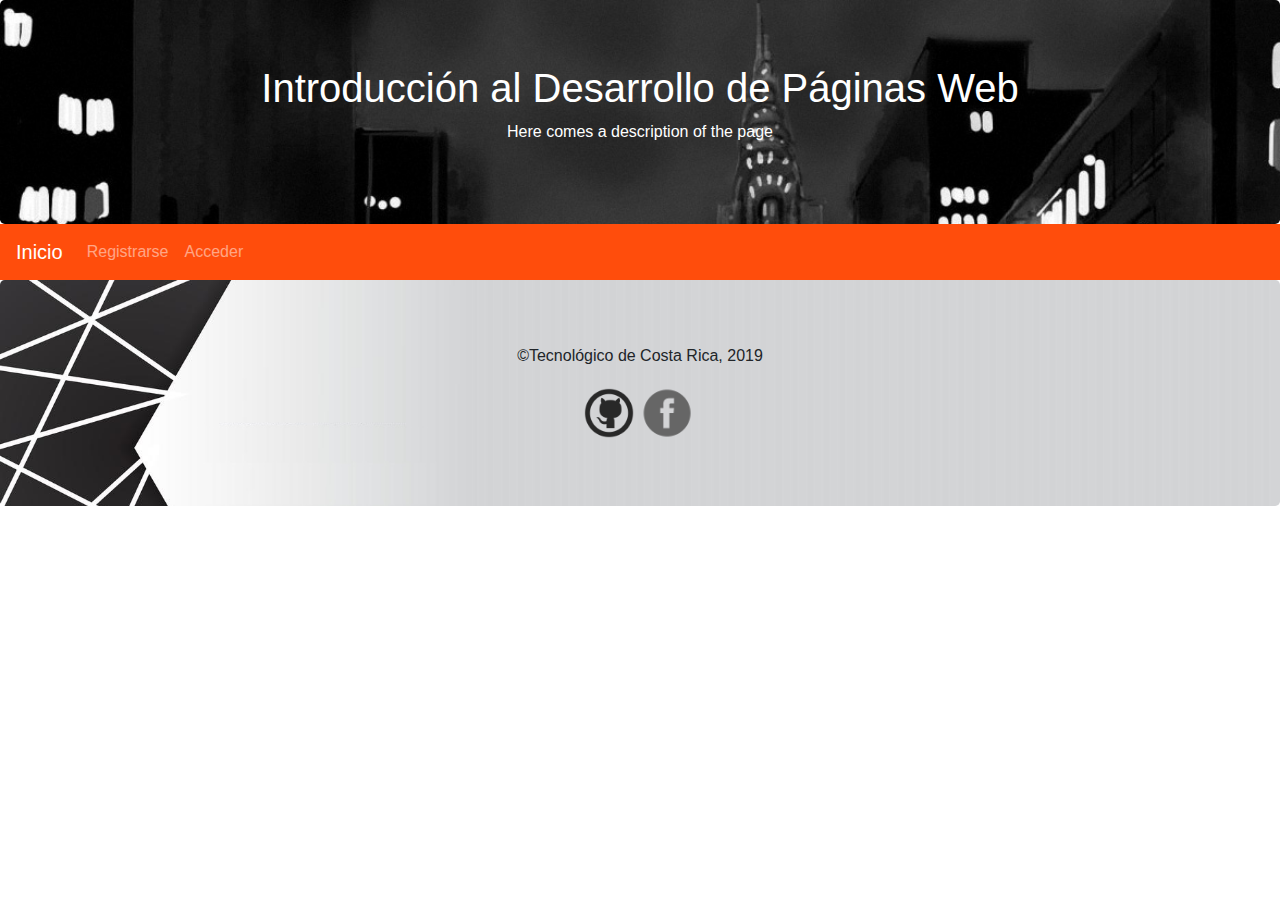
==== autenticacion.html @ 7b0a962e "Creacion de pagina principal y parte de pagina de registro" ====
<!DOCTYPE html>
<html lang="en">
<head>
  <title>Acceso de Usuarios</title>
  <meta charset="utf-8">
  <meta name="viewport" content="width=device-width, initial-scale=1">
  <link rel="stylesheet" href="https://maxcdn.bootstrapcdn.com/bootstrap/4.4.1/css/bootstrap.min.css">
  <script src="https://ajax.googleapis.com/ajax/libs/jquery/3.4.1/jquery.min.js"></script>
  <script src="https://cdnjs.cloudflare.com/ajax/libs/popper.js/1.16.0/umd/popper.min.js"></script>
  <script src="https://maxcdn.bootstrapcdn.com/bootstrap/4.4.1/js/bootstrap.min.js"></script>
  <link rel="stylesheet" type="text/css" href="CSS/estilosinicio.css">
</head>
<body>

<div class="jumbotron text-center" style="margin-bottom:0" id = "encabezadoinicio">
  <h1 id = "datosencabezadoinicio">Introducción al Desarrollo de Páginas Web</h1>
  <p id = "datosencabezadoinicio">Here comes a description of the page</p> 
</div>

<nav class="navbar navbar-expand-sm navbar-dark" id="bg-orange">
  <a class="navbar-brand" href="index.html">Inicio</a>
  <button class="navbar-toggler" type="button" data-toggle="collapse" data-target="#collapsibleNavbar">
    <span class="navbar-toggler-icon"></span>
  </button>
  <div class="collapse navbar-collapse" id="collapsibleNavbar">
    <ul class="navbar-nav">
      <li class="nav-item">
        <a class="nav-link" href="registro.html">Registrarse</a>
      </li>
      <li class="nav-item">
        <a class="nav-link" href="autenticacion.html">Acceder</a>
      </li> 
    </ul>
  </div>  
</nav>

<div class="jumbotron text-center" style="margin-bottom:0" id = "piepagina">
  <p>©Tecnológico de Costa Rica, 2019</p>
  <a href="https://github.com/ArlemGabriel/PortafolioWeb">
      <img src="Recursos/icongit.png" alt="Icono Git" id="icongit">
  </a>
  <a href="https://www.facebook.com/arlemgabriel.brenesaguilar">
    <img src="Recursos/iconfb.png" alt="Icono Facebook" width="200" height="200" id="iconfb">
</a>
</div>

</body>
</html>
---- CSS/estilosinicio.css ----
#encabezadoinicio{
    background-image: url(../Recursos/city.jpg);
    background-size: cover;
}
#piepagina{
    background-image: url(../Recursos/bgfooter.jpg);
    background-size: cover;
}
.bootstrapimg{
    background-image: url(../Recursos/bootstraplogo.png);
    background-size: cover;
    height: 10em;
    width: 10em;
}
#datosencabezadoinicio{
    color: white;
}
#submenuinicio{
    text-align: right;
}
.mifoto{
    height: 170px;
    background-image: url(../Recursos/mifoto.jpg);
    background-size: cover;
}
#bg-orange{
    background-color:rgba(255, 68, 0, 0.952);
}
#icongit{
    width:50px;
    height:50px;
}
#iconfb{
    width:58px;
    height:58px;
}
.fakeimg {
    height: 200px;
    background: #aaa;
}
#acercadetitle{
    border-left: orangered;
    border-left-style: solid;
    border-left-width: 0.175em;
    padding-left: 0.2em;
    padding-top: 0.2em;
    padding-bottom: 0.2em;
}
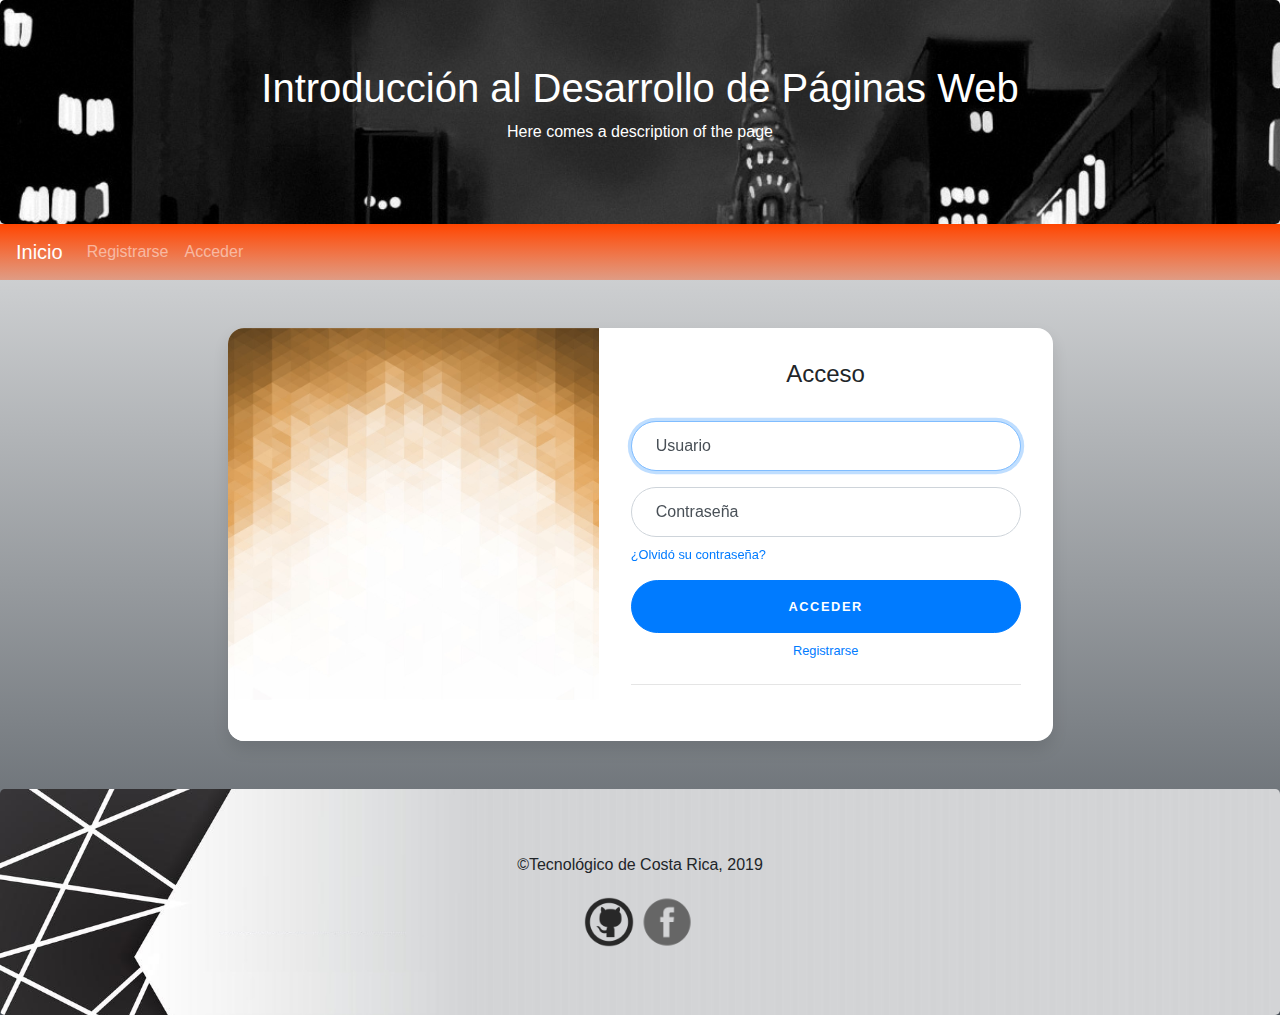
==== commit 2d339fc5: "Creacion de pagina de autenticacion y registro" ====
--- a/autenticacion.html
+++ b/autenticacion.html
@@ -8,7 +8,7 @@
   <script src="https://ajax.googleapis.com/ajax/libs/jquery/3.4.1/jquery.min.js"></script>
   <script src="https://cdnjs.cloudflare.com/ajax/libs/popper.js/1.16.0/umd/popper.min.js"></script>
   <script src="https://maxcdn.bootstrapcdn.com/bootstrap/4.4.1/js/bootstrap.min.js"></script>
-  <link rel="stylesheet" type="text/css" href="CSS/estilosinicio.css">
+  <link rel="stylesheet" type="text/css" href="CSS/estilosautenticacion.css">
 </head>
 <body>
 
@@ -33,6 +33,36 @@
     </ul>
   </div>  
 </nav>
+<div class="container">
+  <div class="row">
+    <div class="col-lg-10 col-xl-9 mx-auto">
+      <div class="card card-signin flex-row my-5">
+        <div class="card-img-left d-none d-md-flex">
+           <!-- Background image for card set in CSS! -->
+        </div>
+        <div class="card-body">
+          <h5 class="card-title text-center">Acceso</h5>
+          <form class="form-signin">
+            <div class="form-label-group">
+              <input type="text" id="inputUserame" class="form-control" placeholder="Username" required autofocus>
+              <label for="inputUserame">Usuario</label>
+            </div>
+
+            <div class="form-label-group">
+              <input type="password" id="inputPassword" class="form-control" placeholder="Password" required>
+              <label for="inputPassword">Contraseña</label>
+              <a class="d-block text-left mt-2 small" href="#olvidocontrasena">¿Olvidó su contraseña?</a>
+            </div>
+
+            <button class="btn btn-lg btn-primary btn-block text-uppercase" type="submit">Acceder</button>
+            <a class="d-block text-center mt-2 small" href="registro.html">Registrarse</a>
+            <hr class="my-4">
+          </form>
+        </div>
+      </div>
+    </div>
+  </div>
+</div>
 
 <div class="jumbotron text-center" style="margin-bottom:0" id = "piepagina">
   <p>©Tecnológico de Costa Rica, 2019</p>
--- a/CSS/estilosautenticacion.css
+++ b/CSS/estilosautenticacion.css
@@ -0,0 +1,152 @@
+:root {
+    --input-padding-x: 1.5rem;
+    --input-padding-y: .75rem;
+  }
+  
+  body {
+    background: white;
+    background: linear-gradient(to bottom, white, #495057);
+  }
+  
+  .card-signin {
+    border: 0;
+    border-radius: 1rem;
+    box-shadow: 0 0.5rem 1rem 0 rgba(0, 0, 0, 0.1);
+    overflow: hidden;
+  }
+  
+  .card-signin .card-title {
+    margin-bottom: 2rem;
+    font-weight: 300;
+    font-size: 1.5rem;
+  }
+  
+  .card-signin .card-img-left {
+    width: 45%;
+    /* Link to your background image using in the property below! */
+    background: scroll center url("../Recursos/registerbg.jpg");
+    background-size: cover;
+  }
+  
+  .card-signin .card-body {
+    padding: 2rem;
+  }
+  
+  .form-signin {
+    width: 100%;
+  }
+  
+  .form-signin .btn {
+    font-size: 80%;
+    border-radius: 5rem;
+    letter-spacing: .1rem;
+    font-weight: bold;
+    padding: 1rem;
+    transition: all 0.2s;
+  }
+  
+  .form-label-group {
+    position: relative;
+    margin-bottom: 1rem;
+  }
+  
+  .form-label-group input {
+    height: auto;
+    border-radius: 2rem;
+  }
+  
+  .form-label-group>input,
+  .form-label-group>label {
+    padding: var(--input-padding-y) var(--input-padding-x);
+  }
+  
+  .form-label-group>label {
+    position: absolute;
+    top: 0;
+    left: 0;
+    display: block;
+    width: 100%;
+    margin-bottom: 0;
+    /* Override default `<label>` margin */
+    line-height: 1.5;
+    color: #495057;
+    border: 1px solid transparent;
+    border-radius: .25rem;
+    transition: all .1s ease-in-out;
+  }
+  
+  .form-label-group input::-webkit-input-placeholder {
+    color: transparent;
+  }
+  
+  .form-label-group input:-ms-input-placeholder {
+    color: transparent;
+  }
+  
+  .form-label-group input::-ms-input-placeholder {
+    color: transparent;
+  }
+  
+  .form-label-group input::-moz-placeholder {
+    color: transparent;
+  }
+  
+  .form-label-group input::placeholder {
+    color: transparent;
+  }
+  
+  .form-label-group input:not(:placeholder-shown) {
+    padding-top: calc(var(--input-padding-y) + var(--input-padding-y) * (2 / 3));
+    padding-bottom: calc(var(--input-padding-y) / 3);
+  }
+  
+  .form-label-group input:not(:placeholder-shown)~label {
+    padding-top: calc(var(--input-padding-y) / 3);
+    padding-bottom: calc(var(--input-padding-y) / 3);
+    font-size: 12px;
+    color: #777;
+  }
+
+#encabezadoinicio{
+    background-image: url(../Recursos/city.jpg);
+    background-size: cover;
+}
+#piepagina{
+    background-image: url(../Recursos/bgfooter.jpg);
+    background-size: cover;
+}
+
+#datosencabezadoinicio{
+    color: white;
+}
+#submenuinicio{
+    text-align: right;
+}
+#encabezadoinicio{
+    background-image: url(../Recursos/city.jpg);
+    background-size: cover;
+}
+#piepagina{
+    background-image: url(../Recursos/bgfooter.jpg);
+    background-size: cover;
+}
+
+#datosencabezadoinicio{
+    color: white;
+}
+#submenuinicio{
+    text-align: right;
+}
+
+#bg-orange{
+    background-color:orangered;
+    background: linear-gradient(to bottom, orangered, rgba(255, 68, 0, 0.363));
+}
+#icongit{
+    width:50px;
+    height:50px;
+}
+#iconfb{
+    width:58px;
+    height:58px;
+}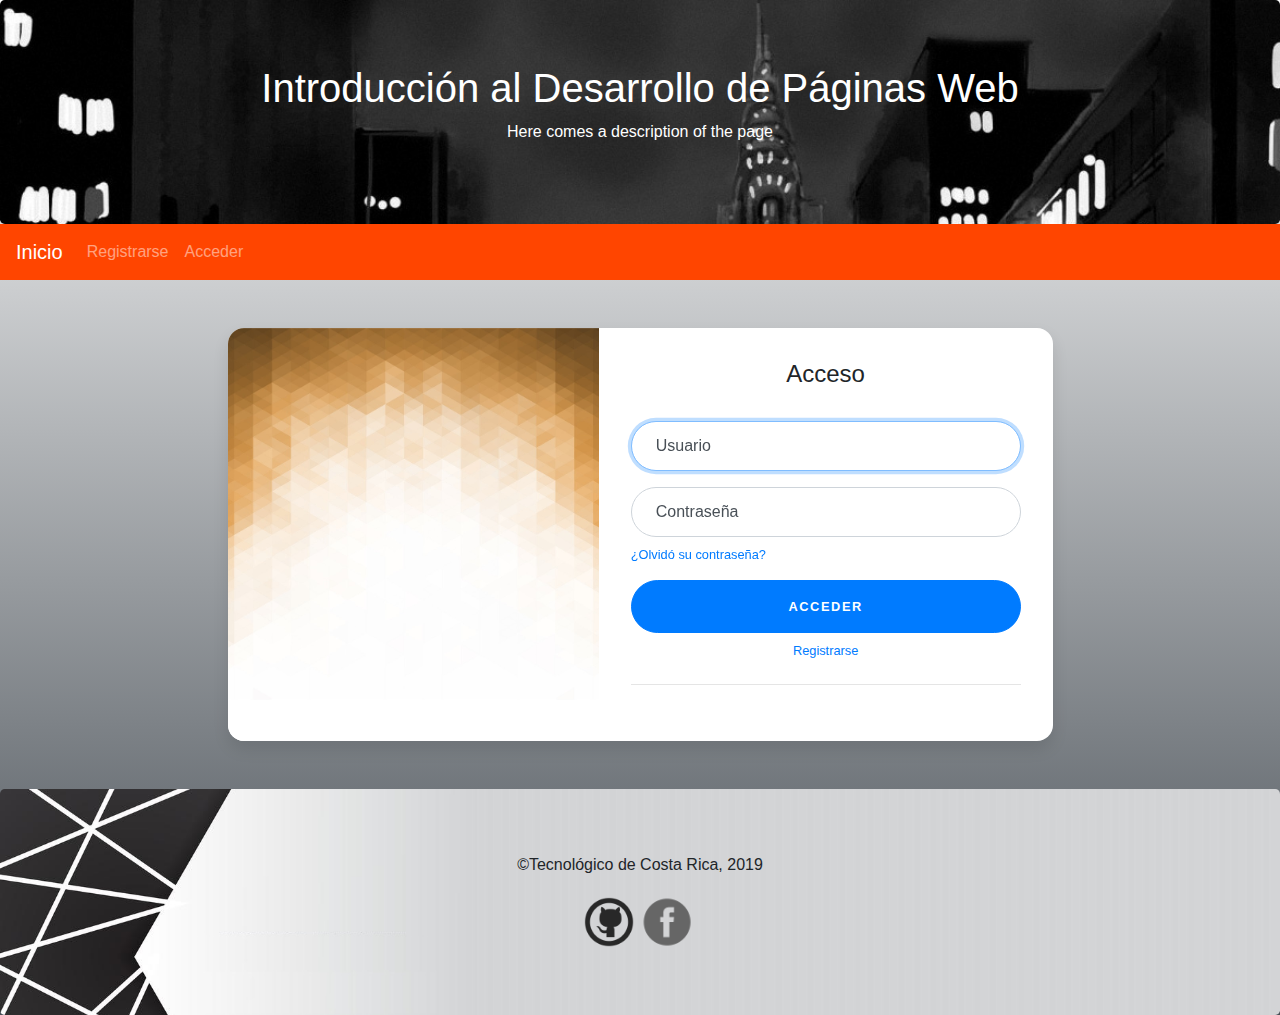
==== commit cb99b846: "Creacion de pagina de perfil de usuario" ====
--- a/autenticacion.html
+++ b/autenticacion.html
@@ -14,7 +14,7 @@
 
 <div class="jumbotron text-center" style="margin-bottom:0" id = "encabezadoinicio">
   <h1 id = "datosencabezadoinicio">Introducción al Desarrollo de Páginas Web</h1>
-  <p id = "datosencabezadoinicio">Here comes a description of the page</p> 
+  <p id = "datosencabezadoinicio">Here comes a description of the page</p>
 </div>
 
 <nav class="navbar navbar-expand-sm navbar-dark" id="bg-orange">
--- a/CSS/estilosautenticacion.css
+++ b/CSS/estilosautenticacion.css
@@ -140,7 +140,6 @@
 
 #bg-orange{
     background-color:orangered;
-    background: linear-gradient(to bottom, orangered, rgba(255, 68, 0, 0.363));
 }
 #icongit{
     width:50px;
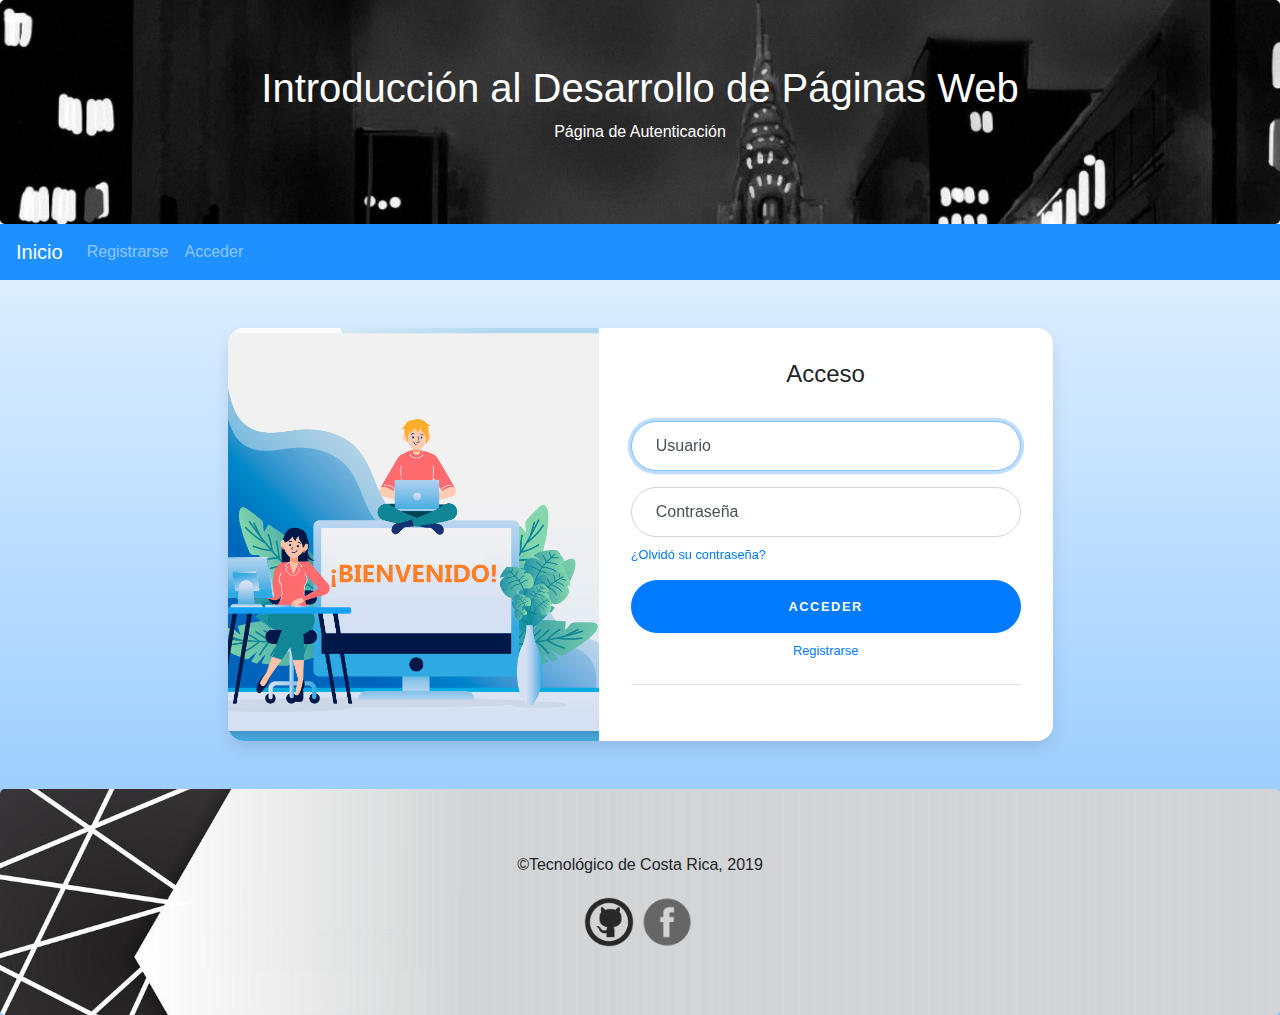
==== commit 5967e2a9: "Conexion temporal con pagina de perfil" ====
--- a/autenticacion.html
+++ b/autenticacion.html
@@ -9,12 +9,13 @@
   <script src="https://cdnjs.cloudflare.com/ajax/libs/popper.js/1.16.0/umd/popper.min.js"></script>
   <script src="https://maxcdn.bootstrapcdn.com/bootstrap/4.4.1/js/bootstrap.min.js"></script>
   <link rel="stylesheet" type="text/css" href="CSS/estilosautenticacion.css">
+  <script src="js/autenticacion.js"></script>
 </head>
 <body>
 
 <div class="jumbotron text-center" style="margin-bottom:0" id = "encabezadoinicio">
   <h1 id = "datosencabezadoinicio">Introducción al Desarrollo de Páginas Web</h1>
-  <p id = "datosencabezadoinicio">Here comes a description of the page</p>
+  <p id = "datosencabezadoinicio">Página de Autenticación</p>
 </div>
 
 <nav class="navbar navbar-expand-sm navbar-dark" id="bg-orange">
@@ -42,18 +43,21 @@
         </div>
         <div class="card-body">
           <h5 class="card-title text-center">Acceso</h5>
-          <form class="form-signin">
+          <form class="form-signin" action="perfilusuario.html" onsubmit="return validarusuariotemp();">
             <div class="form-label-group">
-              <input type="text" id="inputUserame" class="form-control" placeholder="Username" required autofocus>
-              <label for="inputUserame">Usuario</label>
+              <input type="text" id="authusuario" class="form-control" placeholder="Authusername" required autofocus>
+              <label for="authusuario">Usuario</label>
             </div>
 
             <div class="form-label-group">
-              <input type="password" id="inputPassword" class="form-control" placeholder="Password" required>
-              <label for="inputPassword">Contraseña</label>
-              <a class="d-block text-left mt-2 small" href="#olvidocontrasena">¿Olvidó su contraseña?</a>
+              <input type="password" id="authpass" class="form-control" placeholder="Authpassword" required>
+              <label for="authpass">Contraseña</label>
+              <a class="d-block text-left mt-2 small" href="recuperarcontraseña.html">¿Olvidó su contraseña?</a>
             </div>
 
+            <div class="alert alert-danger fade show" style="display:none;" role="alert" id="authalert">
+              <strong>Error: </strong> Usuario Inválido
+            </div>
             <button class="btn btn-lg btn-primary btn-block text-uppercase" type="submit">Acceder</button>
             <a class="d-block text-center mt-2 small" href="registro.html">Registrarse</a>
             <hr class="my-4">
--- a/CSS/estilosautenticacion.css
+++ b/CSS/estilosautenticacion.css
@@ -5,7 +5,7 @@
   
   body {
     background: white;
-    background: linear-gradient(to bottom, white, #495057);
+    background: linear-gradient(to bottom, white, rgba(30, 143, 255, 0.555));
   }
   
   .card-signin {
@@ -24,7 +24,7 @@
   .card-signin .card-img-left {
     width: 45%;
     /* Link to your background image using in the property below! */
-    background: scroll center url("../Recursos/registerbg.jpg");
+    background: scroll center url("../Recursos/bgauth.png");
     background-size: cover;
   }
   
@@ -139,7 +139,7 @@
 }
 
 #bg-orange{
-    background-color:orangered;
+    background-color:dodgerblue;
 }
 #icongit{
     width:50px;
